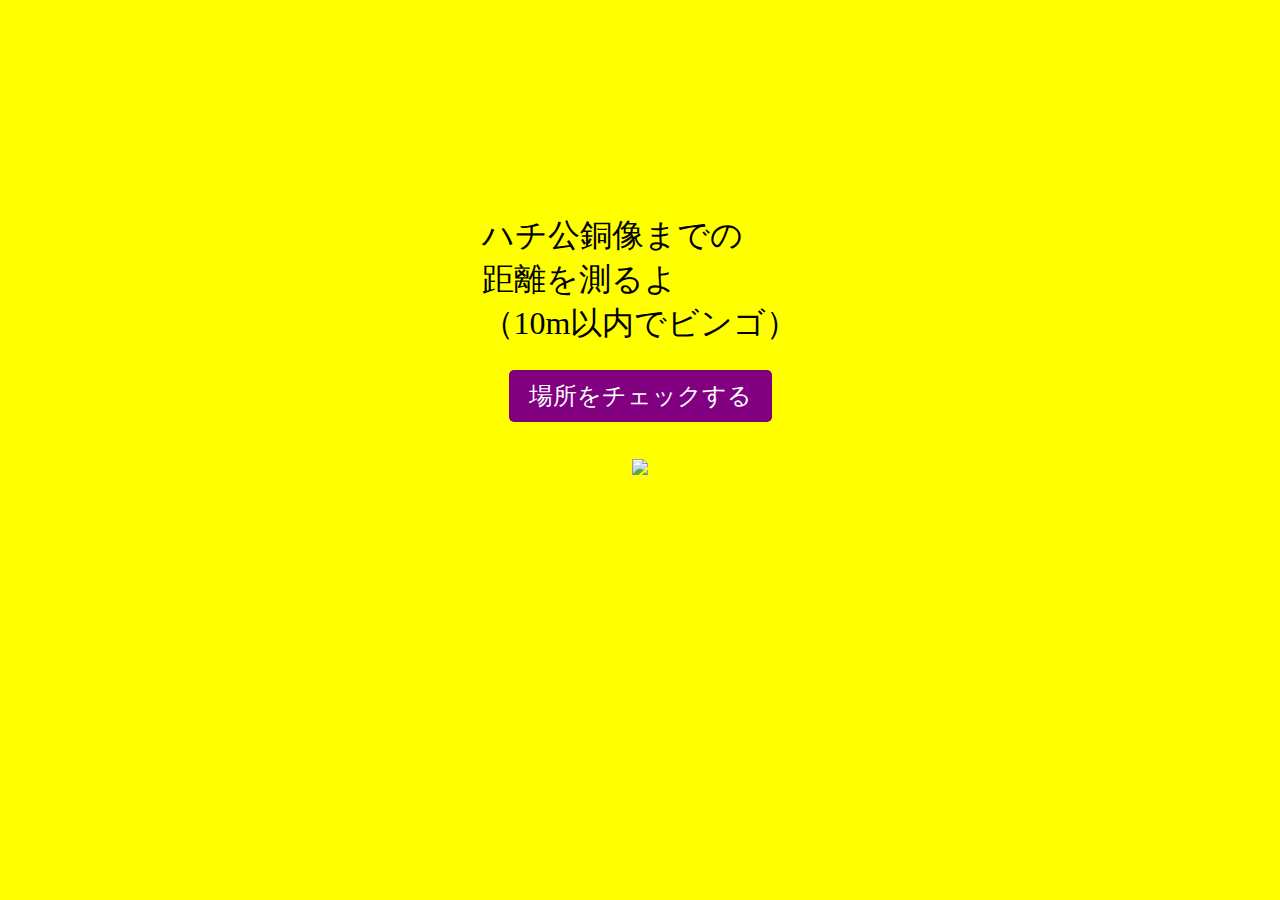
==== index.html @ 23e55d95 "自動再生とサンプル音源" ====
<!DOCTYPE html>
<html lang="ja">
<head>
  <meta charset="UTF-8">
  <meta name="viewport" content="width=device-width, initial-scale=1.0">
  <title>ハチ公銅像までの距離</title>
  <style>
    body {
      background-color: yellow; /* 背景色を黄色に設定 */
      margin: 0; /* 余白をなくす */
    }
    .container {
      display: flex;
      flex-direction: column; /* 縦方向の並び */
      justify-content: center; /* 水平方向の中央揃え */
      align-items: center; /* 垂直方向の中央揃え */
      height: 80vh; /* コンテナの高さをビューポートの高さに設定 */
    }
    #check {
      font-size: 18pt;
      background-color: purple; /* ボタンの背景色を紫に設定 */
      color: white; /* ボタンのテキスト色を白に設定 */
      border: none; /* 枠線を削除 */
      padding: 10px 20px; /* パディングを設定 */
      border-radius: 5px; /* ボタンの角を丸くする */
    }
    #check:hover {
      background-color: #7d00ff; /* ホバー時のボタンの背景色を変更 */
    }
    .text {
      font-size: 24pt;
      color: black; /* テキストの色を黒に設定 */
      margin-bottom: 18pt; /* ボタンとの間のマージン */
    }
  </style>
</head>

<body>
  <div class="container">
    <div class="text">ハチ公銅像までの<br/>距離を測るよ<br/>（10m以内でビンゴ）</div>
    <button id="check">場所をチェックする</button>
    <div class="text"></div>
    <div class="text"><img src="landmark_hachikou.png" width="200"/></div>
  </div>

<!-- オーディオ要素の定義。ここでMP3ファイルを指定します -->
<audio id="myAudio" preload="auto">
  <source src="sample.mp3" type="audio/mpeg">
  お使いのブラウザはaudio要素をサポートしていません。
</audio>

<script>
  // ページが完全に読み込まれた後に実行される関数
  function audioplay() {
      // オーディオを再生する
          var audio = document.getElementById('myAudio');
          audio.play();
  };
</script>


<script type="text/javascript">

// ハチ公銅像の緯度経度を取得する
const latitude1 = 35.65906317377941
const longitude1 = 139.700618390672;

// ボタンの要素を取得する
const button = document.getElementById("check");

// ボタンのクリックイベントを処理する

function calculateDistance(lat1, lon1, lat2, lon2) {
    const R = 6371e3; // 地球の半径、メートル単位
    const a1 = lat1 * Math.PI / 180; // a1、b1 は緯度経度のラジアン値
    const a2 = lat2 * Math.PI / 180;
    const b1 = (lat2 - lat1) * Math.PI / 180;
    const b2 = (lon2 - lon1) * Math.PI / 180;

    const a = Math.sin(b1 / 2) * Math.sin(b1 / 2) +
              Math.cos(a1) * Math.cos(a2) *
              Math.sin(b2 / 2) * Math.sin(b2 / 2);
    const c = 2 * Math.atan2(Math.sqrt(a), Math.sqrt(1 - a));

    const distance = R * c; // メートル単位の距離
    return distance;
}

button.addEventListener("click", () => {
  // 位置情報を取得する
  navigator.geolocation.getCurrentPosition((position) => {
    // 緯度を取得する
    const latitude2 = position.coords.latitude;

    // 経度を取得する
    const longitude2 = position.coords.longitude;

    // 距離を計算する
    const distance = calculateDistance(latitude1, longitude1, latitude2, longitude2);

    // 距離が10m以内かどうかを判定する
    const isInRange = distance < 20;

    // 結果を表示する
    var gosa = (Math.round(distance * 10)/10);
    var aaa = "誤差："+gosa+"m";
    if (isInRange) {
      audioplay();alert("ビーーンゴ！ "+aaa);
    } else {
      alert("もっと近づいて！"+aaa);
    }
  });
});

</script>


</body>
</html>
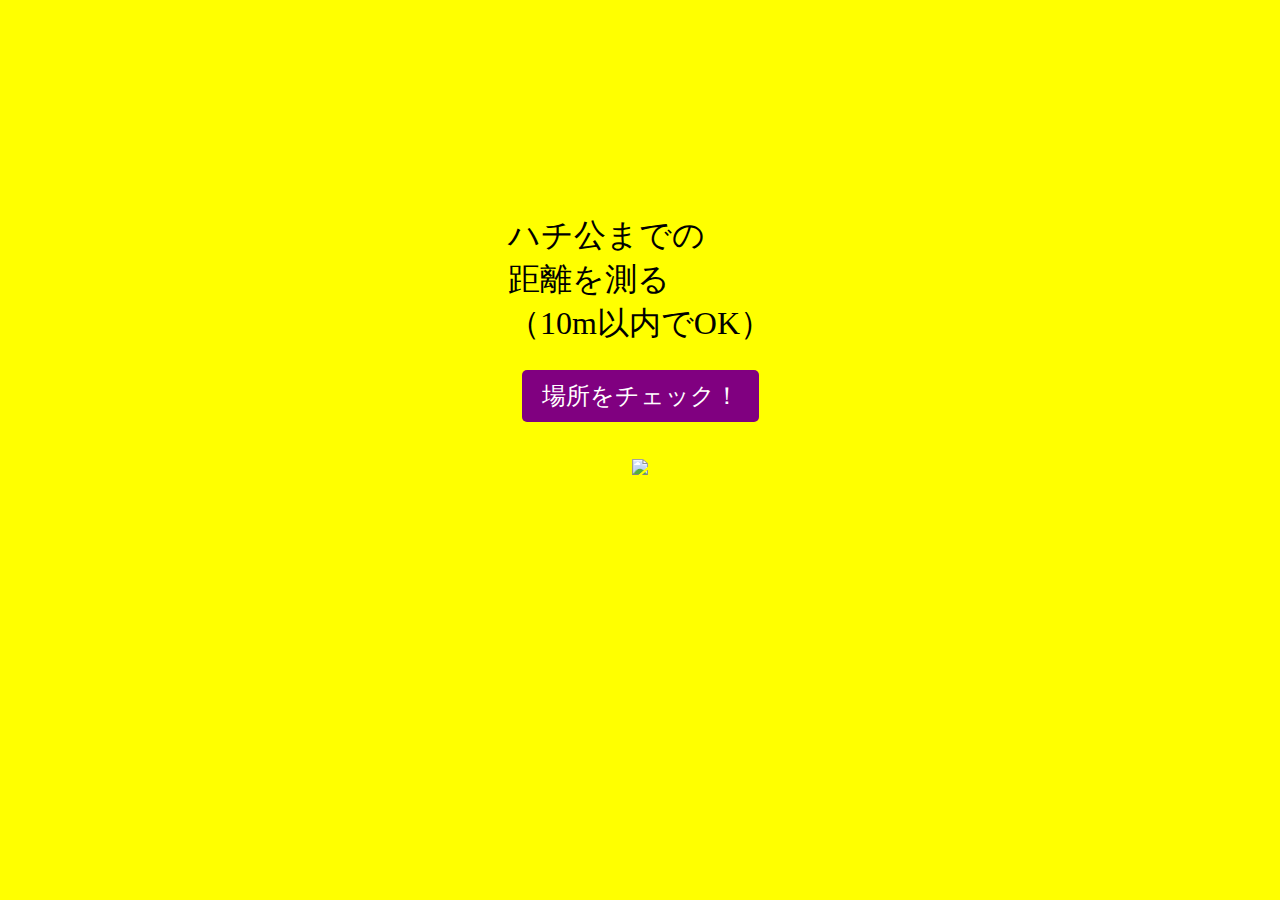
==== commit 4b2a0c76: "位置情報取得の精度上がりました" ====
--- a/index.html
+++ b/index.html
@@ -1,6 +1,14 @@
 <!DOCTYPE html>
 <html lang="ja">
 <head>
+<!-- Google Tag Manager -->
+<script>(function(w,d,s,l,i){w[l]=w[l]||[];w[l].push({'gtm.start':
+new Date().getTime(),event:'gtm.js'});var f=d.getElementsByTagName(s)[0],
+j=d.createElement(s),dl=l!='dataLayer'?'&l='+l:'';j.async=true;j.src=
+'https://www.googletagmanager.com/gtm.js?id='+i+dl;f.parentNode.insertBefore(j,f);
+})(window,document,'script','dataLayer','GTM-PDKVP2');</script>
+<!-- End Google Tag Manager -->
+
   <meta charset="UTF-8">
   <meta name="viewport" content="width=device-width, initial-scale=1.0">
   <title>ハチ公銅像までの距離</title>
@@ -37,15 +45,15 @@
 
 <body>
   <div class="container">
-    <div class="text">ハチ公銅像までの<br/>距離を測るよ<br/>（10m以内でビンゴ）</div>
-    <button id="check">場所をチェックする</button>
+    <div class="text">ハチ公までの<br/>距離を測る<br/>（10m以内でOK）</div>
+    <button id="check">場所をチェック！</button>
     <div class="text"></div>
     <div class="text"><img src="landmark_hachikou.png" width="200"/></div>
   </div>
 
 <!-- オーディオ要素の定義。ここでMP3ファイルを指定します -->
 <audio id="myAudio" preload="auto">
-  <source src="sample.mp3" type="audio/mpeg">
+  <source src="sample-voice.mp3" type="audio/mpeg">
   お使いのブラウザはaudio要素をサポートしていません。
 </audio>
 
@@ -61,59 +69,80 @@
 
 <script type="text/javascript">
 
-// ハチ公銅像の緯度経度を取得する
-const latitude1 = 35.65906317377941
-const longitude1 = 139.700618390672;
+document.addEventListener('DOMContentLoaded', function() {
+  const checkButton = document.getElementById('check');
 
-// ボタンの要素を取得する
-const button = document.getElementById("check");
+  // 特定地点の緯度経度（例）
+const targetLatitude = 35.840768048134166;
+const targetLongitude = 139.5874240273591;
+let watchID = null; // 監視IDを保持する変数
 
-// ボタンのクリックイベントを処理する
+  // 2点間の距離を計算する関数（Haversine公式を使用）
+  function calculateDistance(lat1, lon1, lat2, lon2) {
+    const R = 6371e3; // 地球の半径（メートル）
+    const rad = Math.PI / 180;
+    const deltaLat = (lat2 - lat1) * rad;
+    const deltaLon = (lon2 - lon1) * rad;
+    const a = Math.sin(deltaLat / 2) * Math.sin(deltaLat / 2) +
+              Math.cos(lat1 * rad) * Math.cos(lat2 * rad) *
+              Math.sin(deltaLon / 2) * Math.sin(deltaLon / 2);
+    const c = 2 * Math.atan2(Math.sqrt(a), Math.sqrt(1 - a));
+    return R * c;
+  }
 
-function calculateDistance(lat1, lon1, lat2, lon2) {
-    const R = 6371e3; // 地球の半径、メートル単位
-    const a1 = lat1 * Math.PI / 180; // a1、b1 は緯度経度のラジアン値
-    const a2 = lat2 * Math.PI / 180;
-    const b1 = (lat2 - lat1) * Math.PI / 180;
-    const b2 = (lon2 - lon1) * Math.PI / 180;
+  // ボタンクリック時の処理
+  checkButton.addEventListener('click', function() {
 
-    const a = Math.sin(b1 / 2) * Math.sin(b1 / 2) +
-              Math.cos(a1) * Math.cos(a2) *
-              Math.sin(b2 / 2) * Math.sin(b2 / 2);
-    const c = 2 * Math.atan2(Math.sqrt(a), Math.sqrt(1 - a));
+    // 既存の監視があれば停止
+    if (watchID !== null) {
+      navigator.geolocation.clearWatch(watchID);
+    }
+    let count = 0; // 位置情報取得の回数をカウント
+    let positions = []; // 位置情報を格納する配列
 
-    const distance = R * c; // メートル単位の距離
-    return distance;
-}
+    watchID = navigator.geolocation.watchPosition(function(position) {
 
-button.addEventListener("click", () => {
-  // 位置情報を取得する
-  navigator.geolocation.getCurrentPosition((position) => {
-    // 緯度を取得する
-    const latitude2 = position.coords.latitude;
+      positions.push(position);
 
-    // 経度を取得する
-    const longitude2 = position.coords.longitude;
+      // 5回の位置情報を取得したら
+      if (positions.length === 5) {
 
-    // 距離を計算する
-    const distance = calculateDistance(latitude1, longitude1, latitude2, longitude2);
+        navigator.geolocation.clearWatch(watchID);
 
-    // 距離が10m以内かどうかを判定する
-    const isInRange = distance < 20;
+        // 平均緯度と経度を計算
+        const userLat = positions.reduce((sum, p) => sum + p.coords.latitude, 0) / positions.length;
+        const userLon = positions.reduce((sum, p) => sum + p.coords.longitude, 0) / positions.length;
 
-    // 結果を表示する
-    var gosa = (Math.round(distance * 10)/10);
-    var aaa = "誤差："+gosa+"m";
-    if (isInRange) {
-      audioplay();alert("ビーーンゴ！ "+aaa);
-    } else {
-      alert("もっと近づいて！"+aaa);
-    }
+      // 特定地点との距離を計算
+      const distance = calculateDistance(userLat, userLon, targetLatitude, targetLongitude);
+
+      // 距離が10m以内であればアラートを表示
+      var gosa = (Math.round(distance * 10)/10);
+      var moji = "誤差："+gosa+"m";
+
+      if (distance <= 10) {
+        audioplay();alert('10m以内:'+moji+'\n'+userLat+' : '+userLon);
+        navigator.geolocation.clearWatch(watchID);
+      }else{
+        alert('離れてる:'+moji+'\n'+userLat+' : '+userLon);
+        navigator.geolocation.clearWatch(watchID);
+      }
+
+      }
+
+
+    }, function(error) {
+      alert('位置情報の取得に失敗しました: ' + error.message);
+    }, {
+      enableHighAccuracy: true
+    });
+
+
   });
 });
 
+
 </script>
-
 
 </body>
 </html>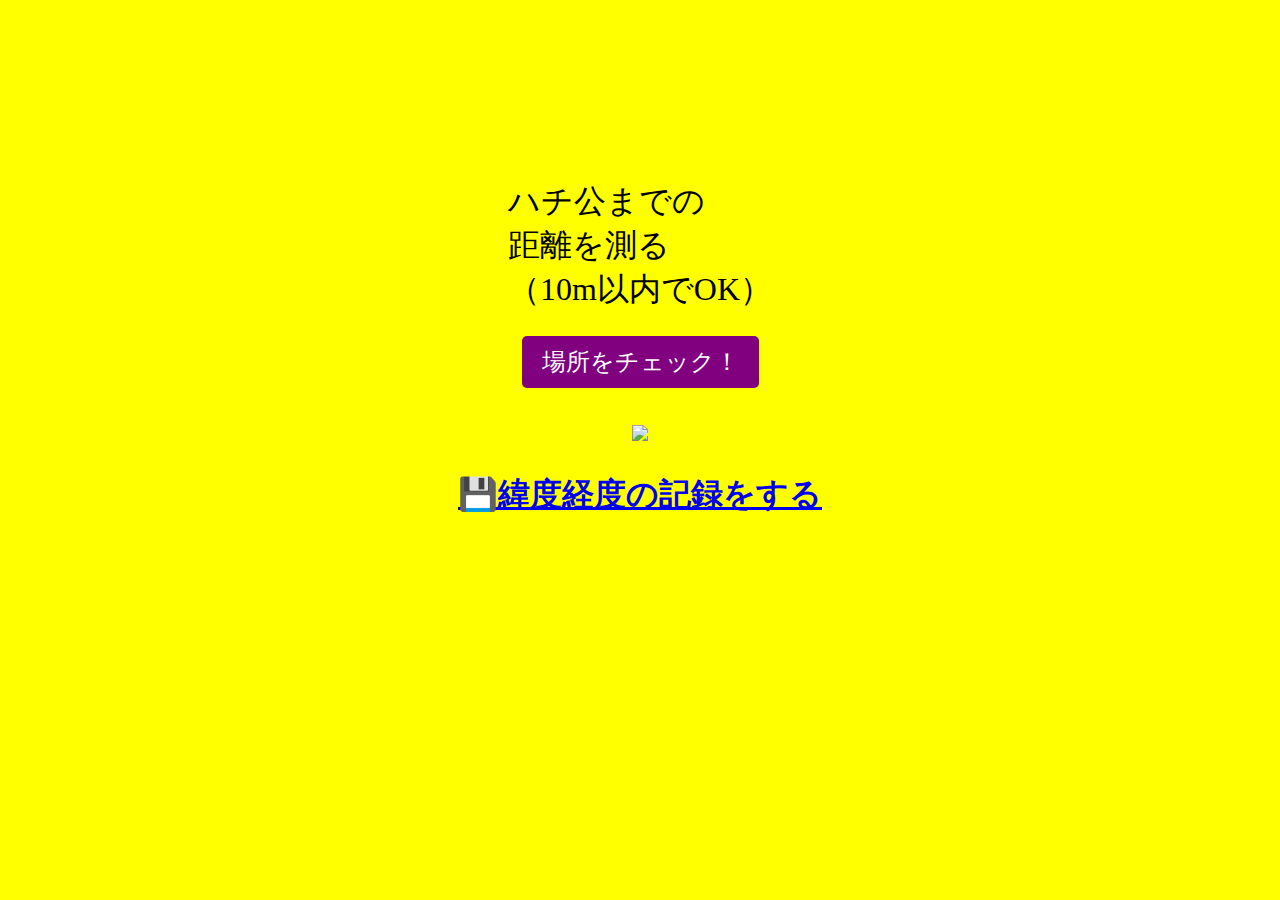
==== commit c92fe085: "Merge branch 'main' of https://github.com/kagua/Open-Spot-AR" ====
--- a/index.html
+++ b/index.html
@@ -1,14 +1,6 @@
 <!DOCTYPE html>
 <html lang="ja">
 <head>
-<!-- Google Tag Manager -->
-<script>(function(w,d,s,l,i){w[l]=w[l]||[];w[l].push({'gtm.start':
-new Date().getTime(),event:'gtm.js'});var f=d.getElementsByTagName(s)[0],
-j=d.createElement(s),dl=l!='dataLayer'?'&l='+l:'';j.async=true;j.src=
-'https://www.googletagmanager.com/gtm.js?id='+i+dl;f.parentNode.insertBefore(j,f);
-})(window,document,'script','dataLayer','GTM-PDKVP2');</script>
-<!-- End Google Tag Manager -->
-
   <meta charset="UTF-8">
   <meta name="viewport" content="width=device-width, initial-scale=1.0">
   <title>ハチ公銅像までの距離</title>
@@ -49,6 +41,8 @@
     <button id="check">場所をチェック！</button>
     <div class="text"></div>
     <div class="text"><img src="landmark_hachikou.png" width="200"/></div>
+    <div class="text"><a rel="nofollow" target="_blank" href="record.html"><strong>💾緯度経度の記録をする</strong></a></div>
+   
   </div>
 
 <!-- オーディオ要素の定義。ここでMP3ファイルを指定します -->
@@ -145,4 +139,4 @@
 </script>
 
 </body>
-</html>+</html>
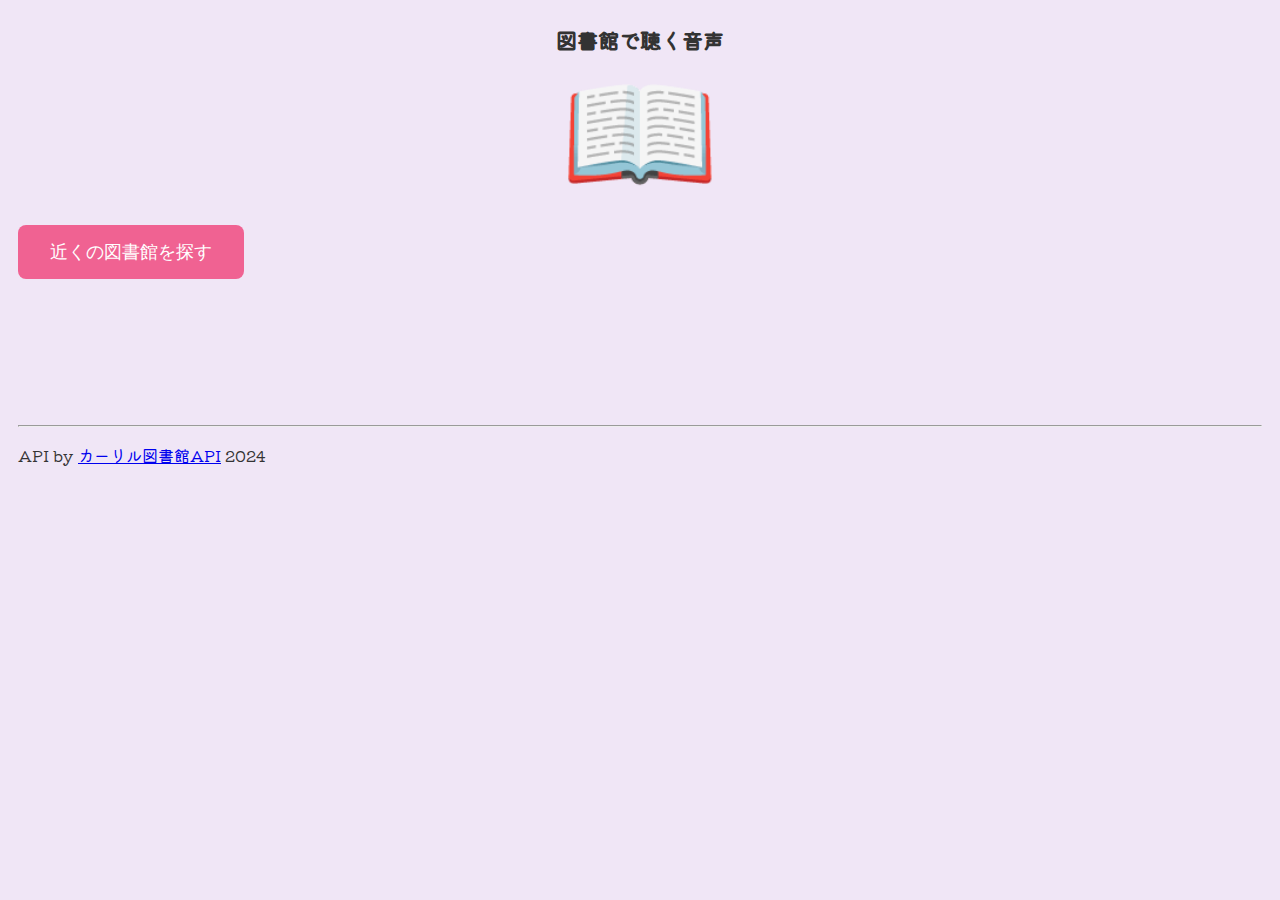
==== commit f764b11a: "★図書館で聴く" ====
--- a/index.html
+++ b/index.html
@@ -1,142 +1,86 @@
 <!DOCTYPE html>
 <html lang="ja">
 <head>
-  <meta charset="UTF-8">
-  <meta name="viewport" content="width=device-width, initial-scale=1.0">
-  <title>ハチ公銅像までの距離</title>
-  <style>
-    body {
-      background-color: yellow; /* 背景色を黄色に設定 */
-      margin: 0; /* 余白をなくす */
-    }
-    .container {
-      display: flex;
-      flex-direction: column; /* 縦方向の並び */
-      justify-content: center; /* 水平方向の中央揃え */
-      align-items: center; /* 垂直方向の中央揃え */
-      height: 80vh; /* コンテナの高さをビューポートの高さに設定 */
-    }
-    #check {
-      font-size: 18pt;
-      background-color: purple; /* ボタンの背景色を紫に設定 */
-      color: white; /* ボタンのテキスト色を白に設定 */
-      border: none; /* 枠線を削除 */
-      padding: 10px 20px; /* パディングを設定 */
-      border-radius: 5px; /* ボタンの角を丸くする */
-    }
-    #check:hover {
-      background-color: #7d00ff; /* ホバー時のボタンの背景色を変更 */
-    }
-    .text {
-      font-size: 24pt;
-      color: black; /* テキストの色を黒に設定 */
-      margin-bottom: 18pt; /* ボタンとの間のマージン */
-    }
-  </style>
+<!-- Google Tag Manager -->
+<script>(function(w,d,s,l,i){w[l]=w[l]||[];w[l].push({'gtm.start':
+new Date().getTime(),event:'gtm.js'});var f=d.getElementsByTagName(s)[0],
+j=d.createElement(s),dl=l!='dataLayer'?'&l='+l:'';j.async=true;j.src=
+'https://www.googletagmanager.com/gtm.js?id='+i+dl;f.parentNode.insertBefore(j,f);
+})(window,document,'script','dataLayer','GTM-PDKVP2');</script>
+<!-- End Google Tag Manager -->
+
+    <meta charset="UTF-8">
+    <title>トショカン～図書館で聴く音声</title>
+    <meta name="viewport" content="width=device-width, initial-scale=1.0">
+    <link href="https://fonts.googleapis.com/css2?family=Kiwi+Maru:wght@300;400;500&display=swap" rel="stylesheet">
+    <style>
+body {
+    font-family: 'Kiwi Maru', serif;
+    background-color: #f0e6f6; /* 薄い紫 */
+    color: #333;
+    padding: 0px 10px 0px 10px;
+}
+
+button {
+    background-color: #f06292; /* 明るいピンク */
+    color: white;
+    padding: 15px 32px;
+    border: none;
+    border-radius: 8px;
+    cursor: pointer;
+    font-size: 18px;
+    margin-bottom: 10px;
+    transition: background-color 0.3s;
+}
+
+button:hover {
+    background-color: #e91e63; /* 濃いピンク */
+}
+
+input[type="checkbox"] {
+    display: inline-block; /* チェックボックスを表示する */
+}
+
+input[type="checkbox"]:checked + label {
+    background-color: #ffee58; /* 濃い黄色 */
+}
+
+#selectedStation, #positions, #stations, input[type="checkbox"] + label {
+    background-color: transparent; /* 背景色を透明に */
+    padding: 5px; /* パディングを適用してコンテンツが詰まらないように */
+    margin-bottom: 5px; /* マージンを維持して間隔を保ちます */
+    border-radius: 0; /* 角丸を無しに */
+    font-size: 14px; /* フォントサイズを適用します */
+    display: block; /* チェックボックス+ラベルをブロックとして表示 */
+    cursor: pointer; /* ポインタを指に */
+}
+
+h1 {
+    text-align: center;
+    font-size: 16pt;
+    padding: 10px;
+}
+#coverart{
+    font-size:96pt;
+    text-align:center;
+    padding:0;
+    margin:-50px 0 10px 0;
+}
+    </style>
 </head>
-
 <body>
-  <div class="container">
-    <div class="text">ハチ公までの<br/>距離を測る<br/>（10m以内でOK）</div>
-    <button id="check">場所をチェック！</button>
-    <div class="text"></div>
-    <div class="text"><img src="landmark_hachikou.png" width="200"/></div>
-    <div class="text"><a rel="nofollow" target="_blank" href="record.html"><strong>💾緯度経度の記録をする</strong></a></div>
-   
-  </div>
-
-<!-- オーディオ要素の定義。ここでMP3ファイルを指定します -->
-<audio id="myAudio" preload="auto">
-  <source src="sample-voice.mp3" type="audio/mpeg">
-  お使いのブラウザはaudio要素をサポートしていません。
-</audio>
-
-<script>
-  // ページが完全に読み込まれた後に実行される関数
-  function audioplay() {
-      // オーディオを再生する
-          var audio = document.getElementById('myAudio');
-          audio.play();
-  };
-</script>
-
-
-<script type="text/javascript">
-
-document.addEventListener('DOMContentLoaded', function() {
-  const checkButton = document.getElementById('check');
-
-  // 特定地点の緯度経度（例）
-const targetLatitude = 35.840768048134166;
-const targetLongitude = 139.5874240273591;
-let watchID = null; // 監視IDを保持する変数
-
-  // 2点間の距離を計算する関数（Haversine公式を使用）
-  function calculateDistance(lat1, lon1, lat2, lon2) {
-    const R = 6371e3; // 地球の半径（メートル）
-    const rad = Math.PI / 180;
-    const deltaLat = (lat2 - lat1) * rad;
-    const deltaLon = (lon2 - lon1) * rad;
-    const a = Math.sin(deltaLat / 2) * Math.sin(deltaLat / 2) +
-              Math.cos(lat1 * rad) * Math.cos(lat2 * rad) *
-              Math.sin(deltaLon / 2) * Math.sin(deltaLon / 2);
-    const c = 2 * Math.atan2(Math.sqrt(a), Math.sqrt(1 - a));
-    return R * c;
-  }
-
-  // ボタンクリック時の処理
-  checkButton.addEventListener('click', function() {
-
-    // 既存の監視があれば停止
-    if (watchID !== null) {
-      navigator.geolocation.clearWatch(watchID);
-    }
-    let count = 0; // 位置情報取得の回数をカウント
-    let positions = []; // 位置情報を格納する配列
-
-    watchID = navigator.geolocation.watchPosition(function(position) {
-
-      positions.push(position);
-
-      // 5回の位置情報を取得したら
-      if (positions.length === 5) {
-
-        navigator.geolocation.clearWatch(watchID);
-
-        // 平均緯度と経度を計算
-        const userLat = positions.reduce((sum, p) => sum + p.coords.latitude, 0) / positions.length;
-        const userLon = positions.reduce((sum, p) => sum + p.coords.longitude, 0) / positions.length;
-
-      // 特定地点との距離を計算
-      const distance = calculateDistance(userLat, userLon, targetLatitude, targetLongitude);
-
-      // 距離が10m以内であればアラートを表示
-      var gosa = (Math.round(distance * 10)/10);
-      var moji = "誤差："+gosa+"m";
-
-      if (distance <= 10) {
-        audioplay();alert('10m以内:'+moji+'\n'+userLat+' : '+userLon);
-        navigator.geolocation.clearWatch(watchID);
-      }else{
-        alert('離れてる:'+moji+'\n'+userLat+' : '+userLon);
-        navigator.geolocation.clearWatch(watchID);
-      }
-
-      }
-
-
-    }, function(error) {
-      alert('位置情報の取得に失敗しました: ' + error.message);
-    }, {
-      enableHighAccuracy: true
-    });
-
-
-  });
-});
-
-
-</script>
-
+    <h1>図書館で聴く音声</h1>
+    <div id="coverart">📖</div>
+    <button id="getLocation">近くの図書館を探す</button>
+    <div id="positions"></div> <!-- 緯度経度のリストを表示するためのコンテナ -->
+    <div id="stations"></div>
+    <div id="selectedStation"></div>
+    <button id="startNavigation" style="display:none;">図書館に行く</button>
+    <audio id="audio" src="voice.mp3" controls style="display:none;"></audio>
+    <script src="./app.js"></script>
+<p>　</p>
+<p>　</p>
+<hr>
+<p>API by <a rel="nofollow" target="_blank" href="https://calil.jp/doc/api.html">カーリル図書館API</a> 2024</p>
 </body>
 </html>
